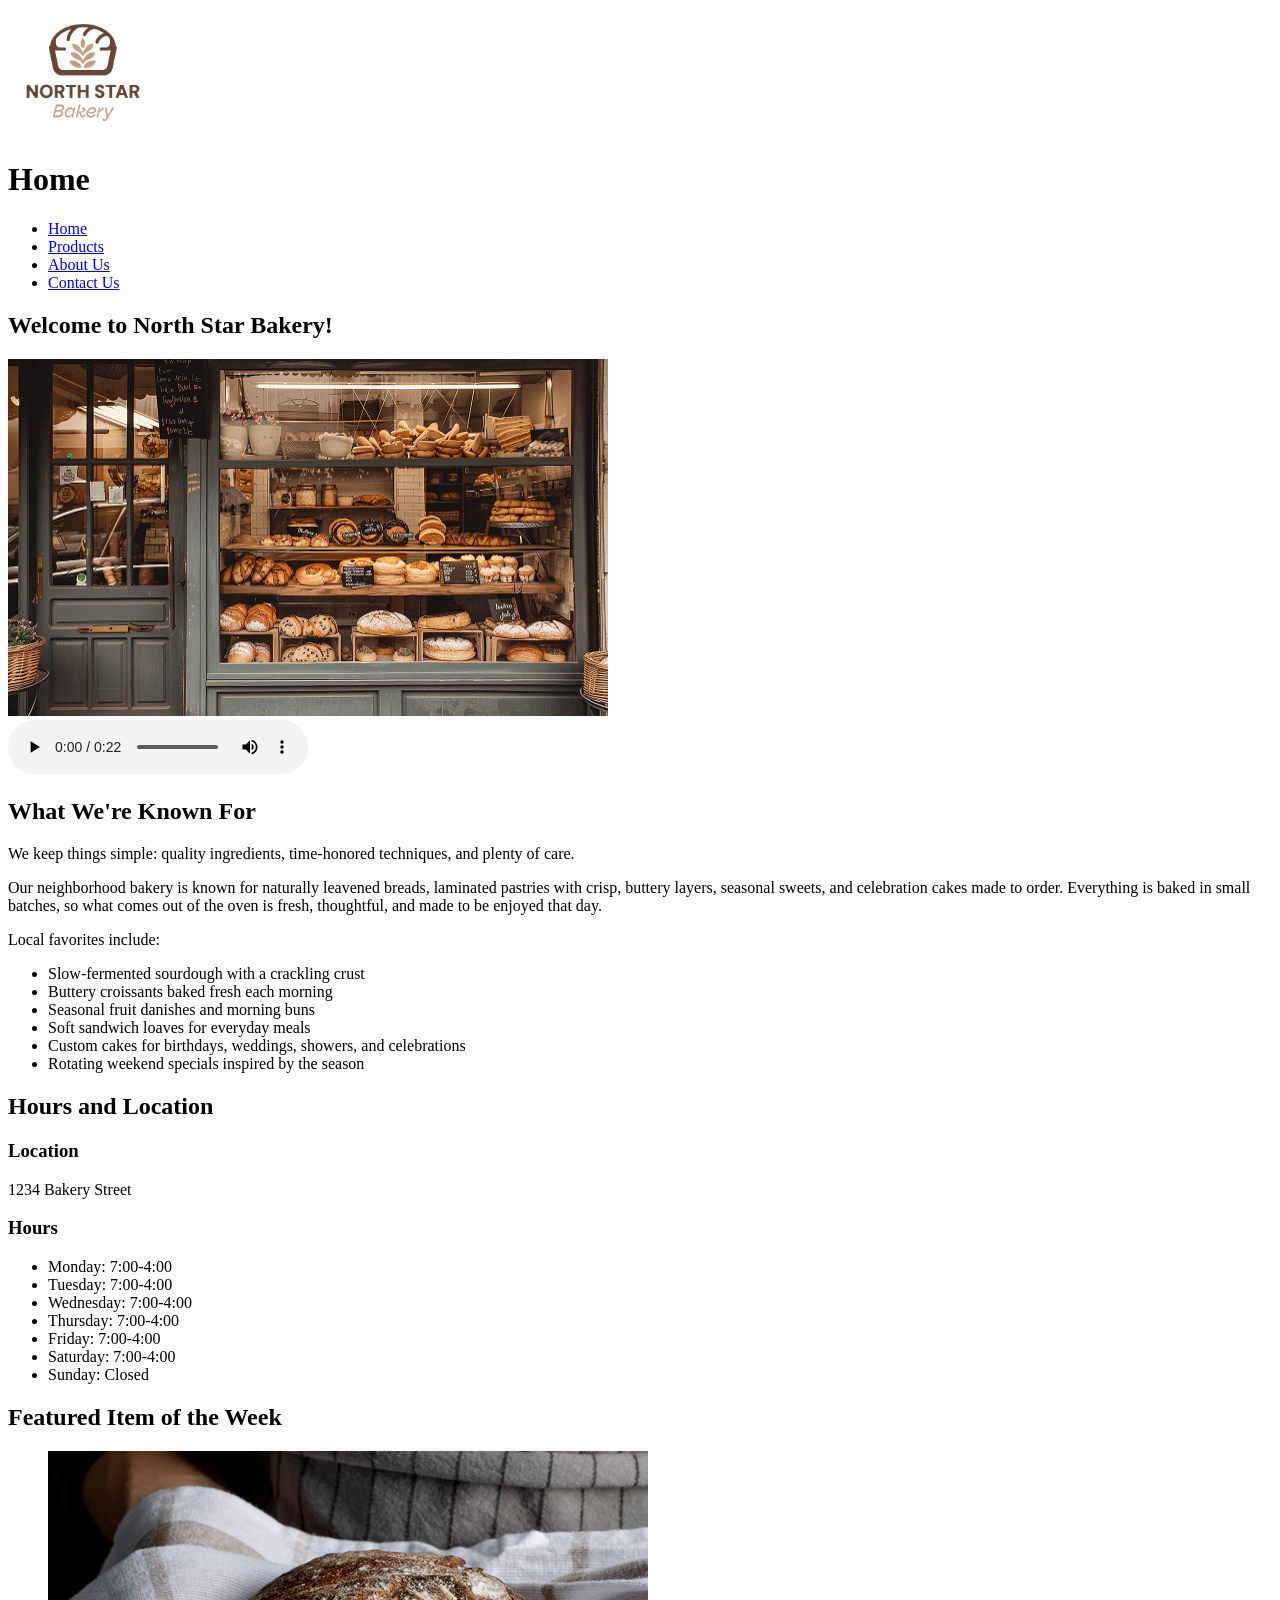
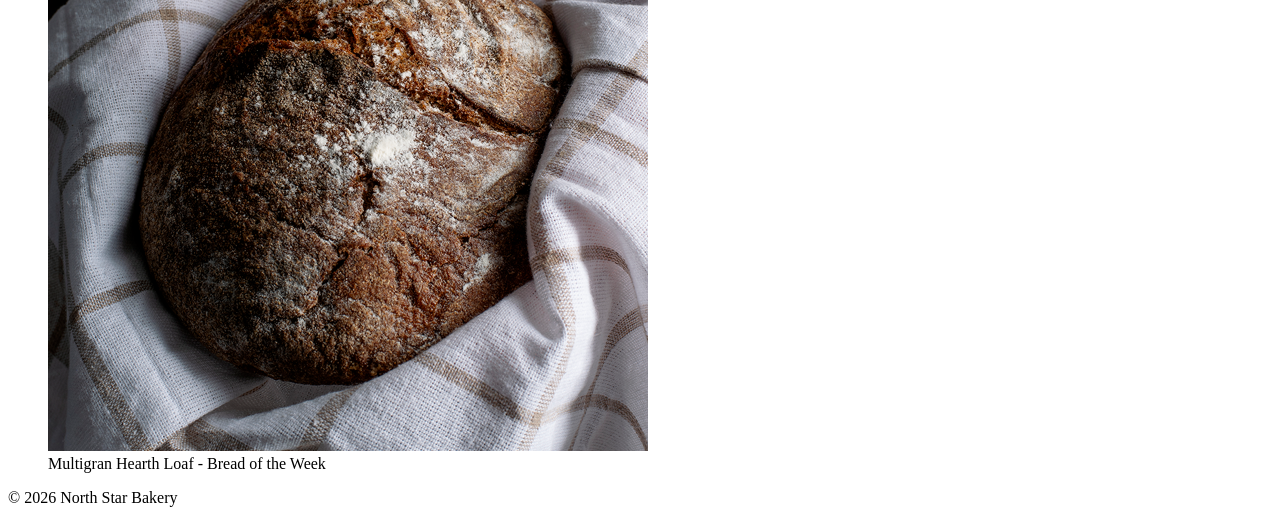
==== index.html @ c11e6767 "Create initial html" ====
<!DOCTYPE html>
<html lang="en">
    <head>
        <meta charset="UTF-8">
        <title>Home | North Star Bakery</title>
    </head>

    <main>
        <header>
            <img src="images/bakery-logo_c.png" width="150" alt="North Star Bakery Logo">

            <h1>Home</h1>

            <nav aria-label="primary">
                <ul>
                    <li><a href="/index.html" aria-current="page">Home</a></li>
                    <li><a href="/pages/products.html">Products</a></li>
                    <li><a href="/pages/about.html">About Us</a></li>
                    <li><a href="/pages/contact.html">Contact Us</a></li>
                </ul>
            </nav>
        </header>

        <body>
            <!--Welcome Message - put .mp3 file here-->
            <section>
                <h2>Welcome to North Star Bakery!</h2>

                <img src="images/bakery-storefront_c.png" width="600" alt="A grey painted bakery storefront with a display of various breads and pastries in the front window">
                <br>
                <audio controls preload="metadata">
                    <source src="assets/audio/bakery-welcome-mixed_c.mp3" type="audio/mpeg">
                    Your browser does not support this audio file.
                </audio>
            </section>

            <!--What We're Known For summary - section with h2 and text-->
            <section>
                <h2>What We're Known For</h2>

                <p>We keep things simple: quality ingredients, time-honored techniques, and plenty of care.

                <p>Our neighborhood bakery is known for naturally leavened breads, laminated pastries with crisp, buttery layers, seasonal sweets, and celebration cakes made to order. Everything is baked in small batches, so what comes out of the oven is fresh, thoughtful, and made to be enjoyed that day.</p>

                <p>Local favorites include:
                    <ul>
                        <li>Slow-fermented sourdough with a crackling crust</li>
                        <li>Buttery croissants baked fresh each morning</li>
                        <li>Seasonal fruit danishes and morning buns</li>
                        <li>Soft sandwich loaves for everyday meals</li>
                        <li>Custom cakes for birthdays, weddings, showers, and celebrations</li>
                        <li>Rotating weekend specials inspired by the season</li>
                    </ul>
                </p>
            </section>

            <!--Hours and location snippet - section with h2 and text-->
            <section>
                <h2>Hours and Location</h2>

                <p><h3>Location</h3></p>
                <p>1234 Bakery Street</p>

                <p><h3>Hours</h3></p>
                <p>
                    <ul>
                        <li>Monday:    7:00-4:00</li>
                        <li>Tuesday:   7:00-4:00</li>
                        <li>Wednesday: 7:00-4:00</li>
                        <li>Thursday:  7:00-4:00</li>
                        <li>Friday:    7:00-4:00</li>
                        <li>Saturday:  7:00-4:00</li>
                        <li>Sunday:    Closed</li>
                    </ul>
                </p>
            </section>

            <!--Featured Item of the Week - show an image with a caption - Include a link to the item on the products page?-->
            <section>
                <h2>Featured Item of the Week</h2>

                <figure>
                    <img src="images/bakery-signature-loaf_c.png" width="600" alt="A person holds a hot, fresh loaf of dark colored bread">
                    <figcaption>Multigran Hearth Loaf - Bread of the Week</figcaption>
                </figure>
            </section>
        </body>

        <footer>
            <p>&copy; 2026 North Star Bakery</p>
        </footer>
    </main>
</html>
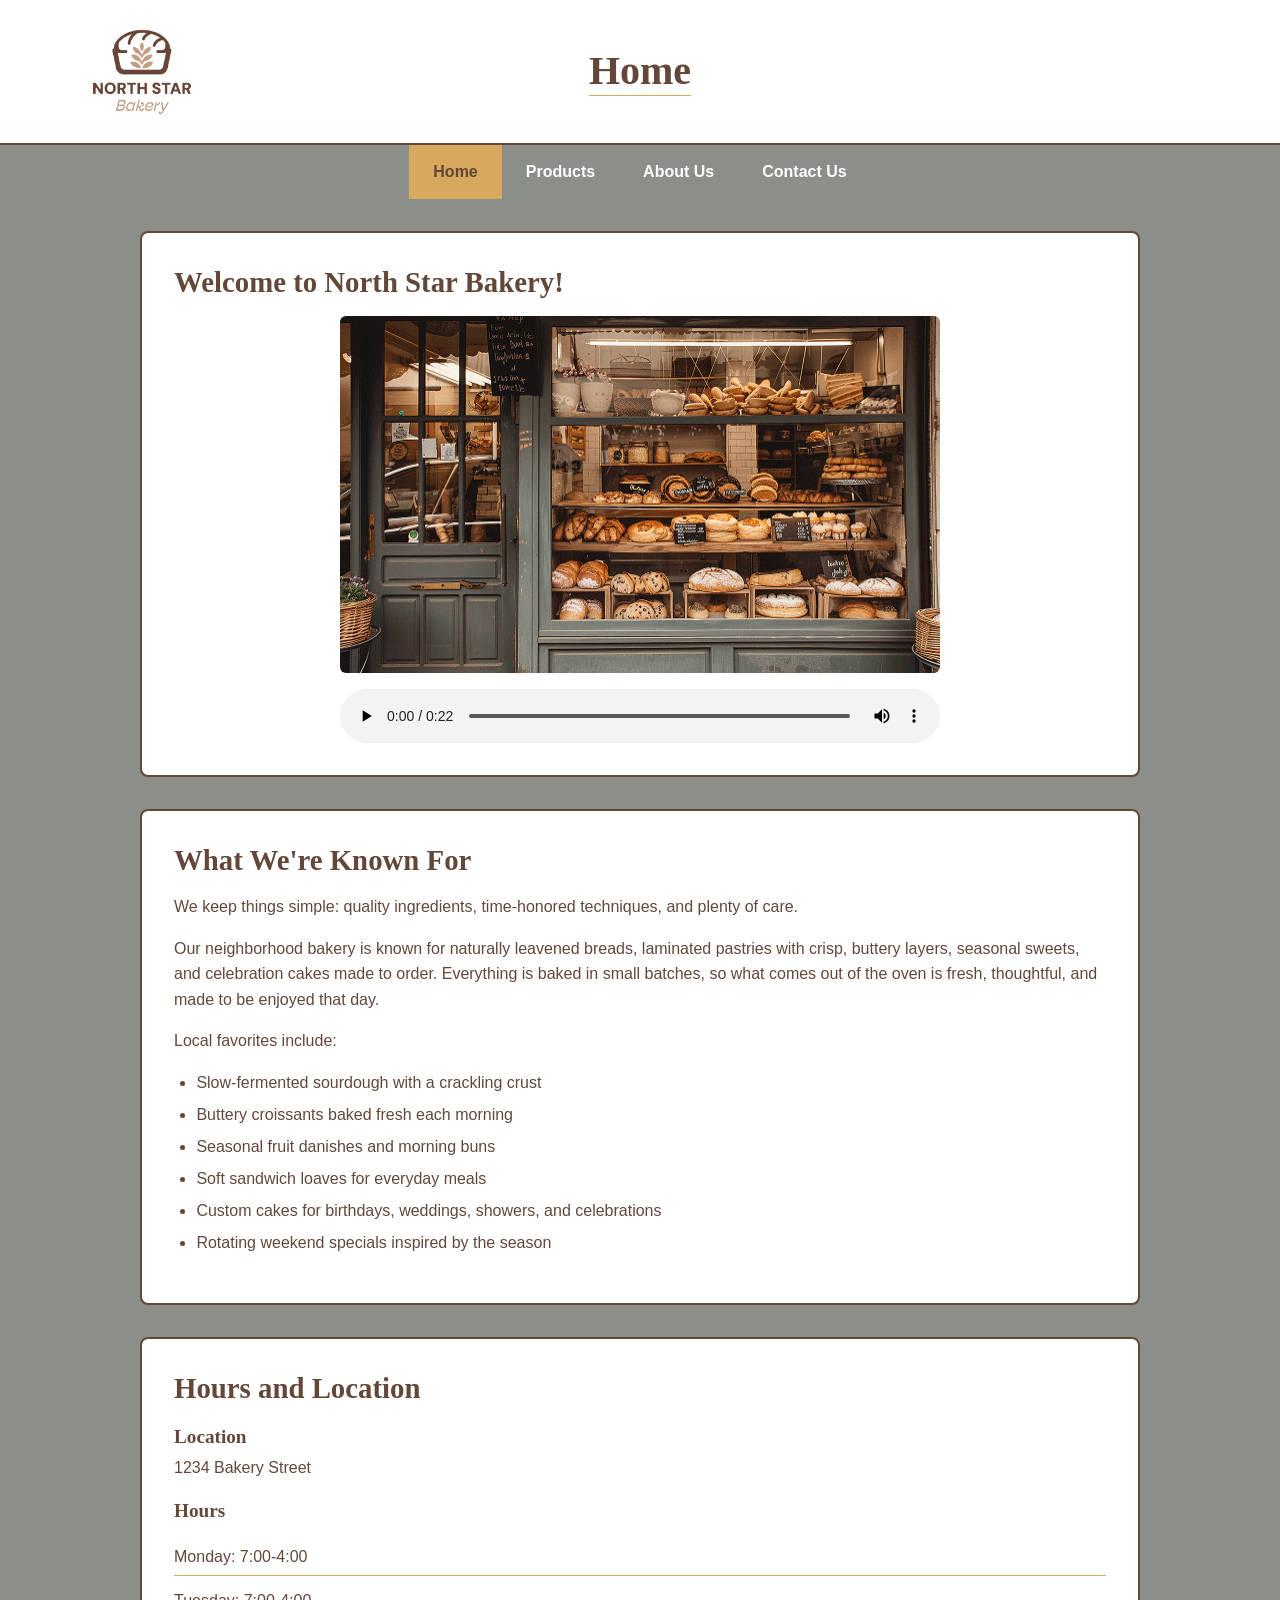
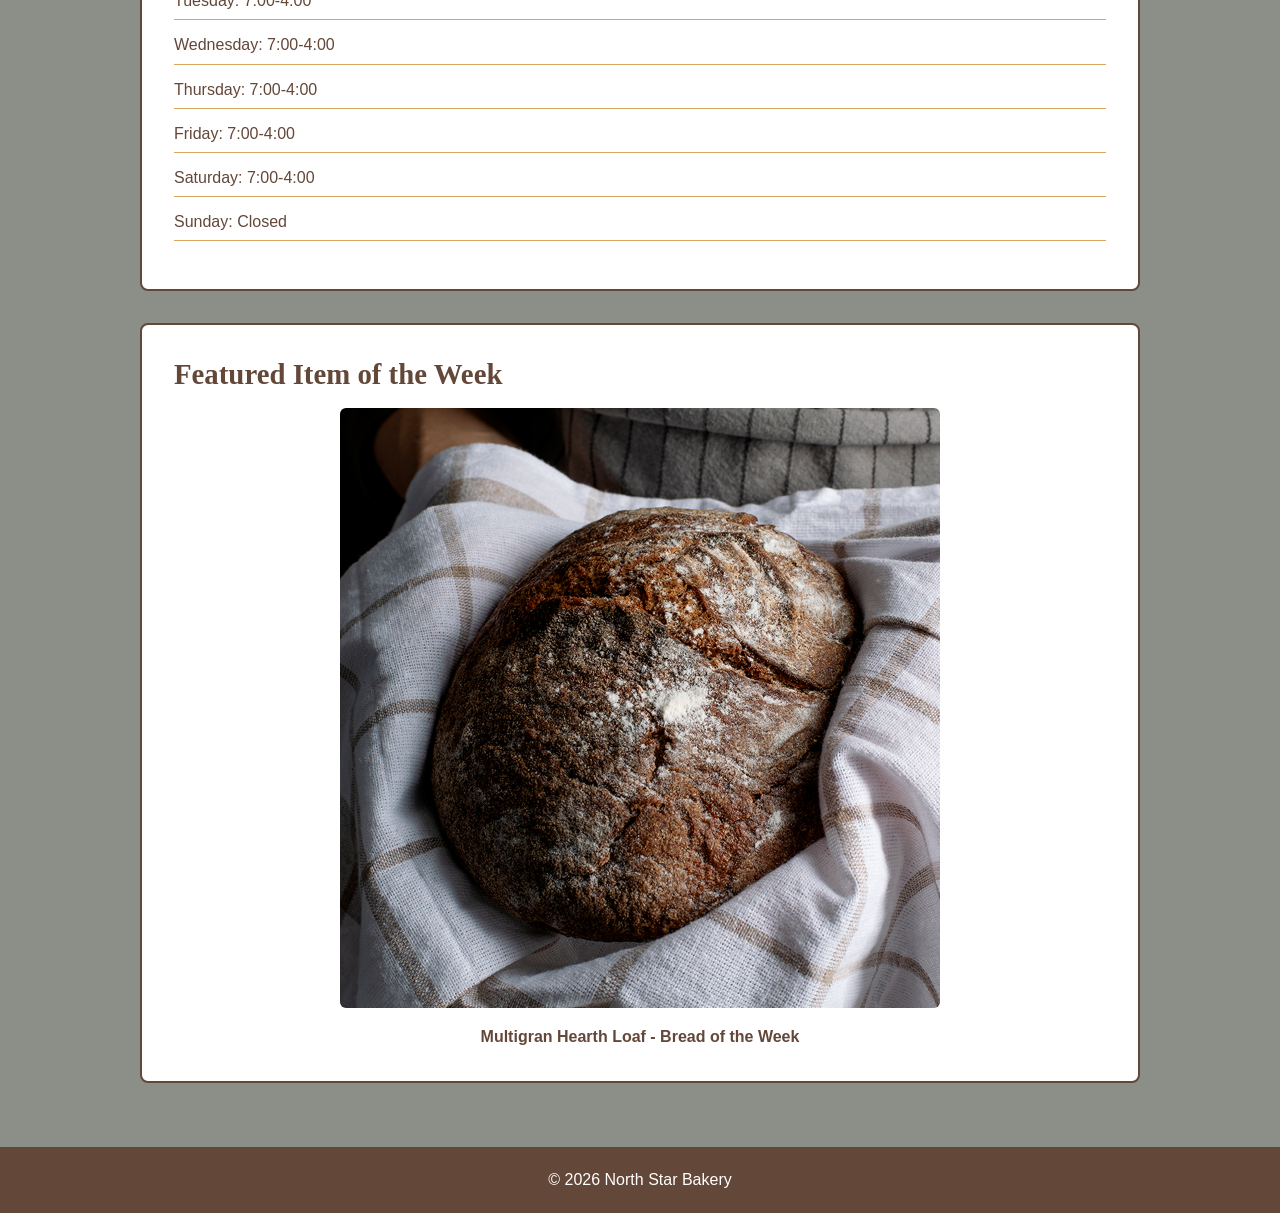
==== commit 92442c4b: "Add CSS" ====
--- a/index.html
+++ b/index.html
@@ -2,16 +2,25 @@
 <html lang="en">
     <head>
         <meta charset="UTF-8">
+
+        <meta name="viewport" content="width=device-width, initial scale=1.0">
+
         <title>Home | North Star Bakery</title>
+
+        <link rel=stylesheet href="/css/styles.css">
     </head>
 
-    <main>
+    <body>
         <header>
-            <img src="images/bakery-logo_c.png" width="150" alt="North Star Bakery Logo">
+            <div class="page-banner">
+                <img class="logo" src="/images/bakery-logo_c.png" width="130" alt="North Star Bakery Logo">
 
-            <h1>Home</h1>
+                <h1>Home</h1>
 
-            <nav aria-label="primary">
+                <div class="logo-spacer"></div>
+            </div>
+
+            <nav class="main-nav" aria-label="primary navigation">
                 <ul>
                     <li><a href="/index.html" aria-current="page">Home</a></li>
                     <li><a href="/pages/products.html">Products</a></li>
@@ -21,20 +30,20 @@
             </nav>
         </header>
 
-        <body>
-            <!--Welcome Message - put .mp3 file here-->
+        <main class="page-content">
+            <!--Welcome Message-->
             <section>
                 <h2>Welcome to North Star Bakery!</h2>
 
                 <img src="images/bakery-storefront_c.png" width="600" alt="A grey painted bakery storefront with a display of various breads and pastries in the front window">
-                <br>
+                
                 <audio controls preload="metadata">
                     <source src="assets/audio/bakery-welcome-mixed_c.mp3" type="audio/mpeg">
                     Your browser does not support this audio file.
                 </audio>
             </section>
 
-            <!--What We're Known For summary - section with h2 and text-->
+            <!--What We're Known For summary-->
             <section>
                 <h2>What We're Known For</h2>
 
@@ -42,52 +51,54 @@
 
                 <p>Our neighborhood bakery is known for naturally leavened breads, laminated pastries with crisp, buttery layers, seasonal sweets, and celebration cakes made to order. Everything is baked in small batches, so what comes out of the oven is fresh, thoughtful, and made to be enjoyed that day.</p>
 
-                <p>Local favorites include:
-                    <ul>
-                        <li>Slow-fermented sourdough with a crackling crust</li>
-                        <li>Buttery croissants baked fresh each morning</li>
-                        <li>Seasonal fruit danishes and morning buns</li>
-                        <li>Soft sandwich loaves for everyday meals</li>
-                        <li>Custom cakes for birthdays, weddings, showers, and celebrations</li>
-                        <li>Rotating weekend specials inspired by the season</li>
-                    </ul>
-                </p>
+                <p>Local favorites include:</p>
+
+                <ul>
+                    <li>Slow-fermented sourdough with a crackling crust</li>
+                    <li>Buttery croissants baked fresh each morning</li>
+                    <li>Seasonal fruit danishes and morning buns</li>
+                    <li>Soft sandwich loaves for everyday meals</li>
+                    <li>Custom cakes for birthdays, weddings, showers, and celebrations</li>
+                    <li>Rotating weekend specials inspired by the season</li>
+                </ul>
             </section>
 
-            <!--Hours and location snippet - section with h2 and text-->
+            <!--Hours and location snippet-->
             <section>
                 <h2>Hours and Location</h2>
 
-                <p><h3>Location</h3></p>
+                <h3>Location</h3>
+
                 <p>1234 Bakery Street</p>
 
-                <p><h3>Hours</h3></p>
-                <p>
-                    <ul>
-                        <li>Monday:    7:00-4:00</li>
-                        <li>Tuesday:   7:00-4:00</li>
-                        <li>Wednesday: 7:00-4:00</li>
-                        <li>Thursday:  7:00-4:00</li>
-                        <li>Friday:    7:00-4:00</li>
-                        <li>Saturday:  7:00-4:00</li>
-                        <li>Sunday:    Closed</li>
-                    </ul>
-                </p>
+                <h3>Hours</h3>
+
+                <ul class="hours-list">
+                    <li>Monday:    7:00-4:00</li>
+                    <li>Tuesday:   7:00-4:00</li>
+                    <li>Wednesday: 7:00-4:00</li>
+                    <li>Thursday:  7:00-4:00</li>
+                    <li>Friday:    7:00-4:00</li>
+                    <li>Saturday:  7:00-4:00</li>
+                    <li>Sunday:    Closed</li>
+                </ul>
             </section>
 
-            <!--Featured Item of the Week - show an image with a caption - Include a link to the item on the products page?-->
+            <!--Featured Item of the Week-->
             <section>
                 <h2>Featured Item of the Week</h2>
 
                 <figure>
-                    <img src="images/bakery-signature-loaf_c.png" width="600" alt="A person holds a hot, fresh loaf of dark colored bread">
+                    <img src="images/bakery-signature-loaf_c.png" width="600" 
+                    alt="A person holds a hot, fresh loaf of dark colored bread">
+                    
                     <figcaption>Multigran Hearth Loaf - Bread of the Week</figcaption>
                 </figure>
             </section>
-        </body>
+        </main>
 
         <footer>
             <p>&copy; 2026 North Star Bakery</p>
         </footer>
-    </main>
+    </body>
 </html>
--- a/css/styles.css
+++ b/css/styles.css
@@ -0,0 +1,415 @@
+/* ======================================== 
+   North Star Bakery - Main Stylesheet
+   ========================================
+   Color palette:
+   White:          #FFFFFF
+   Cream/Beige:    #F7E8D6
+   Gold:           #D9A85F
+   Brown:          #634739
+   Grey:           #8C8E88
+   ======================================== */
+
+
+/* -- Global Reset ------------------------ */
+
+* {
+    box-sizing: border-box;
+}
+
+
+/* == Base Styles ========================= */
+
+html {
+    font-size: 16px;
+}
+
+body {
+    margin: 0;
+    background-color: #8C8E88;
+    color: #634739;
+    font-family: Arial, Helvetica, sans-serif;
+    line-height: 1.6;
+}
+
+
+/* -- Typography -------------------------- */
+
+h1, 
+h2, 
+h3 {
+    font-family: Georgia, "Times New Roman", serif;
+    color: #634739;
+    line-height: 1.2;
+}
+
+h1 {
+    margin: 0;
+    font-size: 2rem;
+    border-bottom: 1px solid #D9A85F;
+}
+
+h2 {
+    margin-top: 0;
+    margin-bottom: 1rem;
+    font-size: 1.6rem;
+}
+
+h3 {
+    margin-bottom: 0.4rem;
+    font-size: 1.2rem;
+}
+
+p {
+    margin-top: 0;
+    margin-bottom: 1rem;
+}
+
+a {
+    color: #D9A85F;
+}
+
+a:hover {
+    color: #634739;
+}
+
+
+/* -- Page Layout ------------------------- */
+
+main {
+    width: 100%;
+}
+
+.content {
+    width: 90%;
+    max-width: 1100px;
+    margin: 0 auto;
+}
+
+
+/* -- Header / Banner --------------------- */
+
+header {
+    background-color: white;
+}
+
+.page-banner {
+    display: flex;
+    flex-direction: column;
+    align-items: center;
+    justify-content: center;
+    gap: 0.75rem;
+    padding: 1.25rem 5%;
+    text-align: center;
+    border-bottom: 2px solid #634739;
+}
+
+.logo {
+    width: 110px;
+    height: auto;
+}
+
+.logo-spacer {
+    display: none;
+}
+
+
+/* -- Navigation -------------------------- */
+
+.main-nav {
+    background-color: #8C8E88;
+}
+
+.main-nav ul {
+    display: flex;
+    flex-direction: column;
+    margin: 0;
+    padding: 0;
+    list-style: none;
+}
+
+.main-nav li {
+    width: 100%;
+}
+
+.main-nav a {
+    display: block;
+    padding: 0.85rem 1rem;
+    color: white;
+    text-align: center;
+    text-decoration: none;
+    font-weight: bold;
+}
+
+.main-nav a:hover,
+.main-nav a:focus {
+    background-color: #D9A85F;
+    color: #634739;
+}
+
+.main-nav a[aria-current="page"] {
+    background-color: #D9A85F;
+    color: #634739;
+}
+
+
+/* -- Main Content ------------------------ */
+
+.page-content {
+    width: 90%;
+    max-width: 1000px;
+    margin: 0 auto;
+    padding: 1.5rem 0;
+}
+
+section {
+    margin-bottom: 1.5rem;
+    padding: 1.5rem;
+    background-color: white;
+    border-radius: 8px;
+    border: 2px solid #634739;
+}
+
+section ul {
+    padding-left: 1.4rem;
+}
+
+section li {
+    margin-bottom: 0.4rem;
+}
+
+
+/* -- Images ------------------------------ */
+
+section img,
+figure img {
+    display: block;
+    width: 100%;
+    max-width: 600px;
+    height: auto;
+    margin: 1rem auto;
+    border-radius: 6px;
+}
+
+
+/* -- Audio Player ------------------------ */
+
+audio {
+    display: block;
+    width: 100%;
+    max-width: 600px;
+    margin: 1rem auto 0;
+}
+
+
+/* -- Figures ----------------------------- */
+
+figure {
+    margin: 0;
+}
+
+figcaption {
+    margin-top: 0.75rem;
+    color: #634739;
+    text-align: center;
+    font-weight: bold;
+}
+
+
+/* -- Hours ------------------------------- */
+
+.hours-list {
+    list-style: none;
+    padding: 0;
+}
+
+.hours-list li {
+    padding: 0.35rem 0;
+    border-bottom: 1px solid #D9A85F;
+}
+
+
+/* -- Footer ------------------------------ */
+
+footer {
+    padding: 1.25rem;
+    background-color: #634739;
+    color: white;
+    text-align: center;
+}
+
+footer p {
+    margin: 0;
+}
+
+
+/* == Larger Screens ====================== */
+
+@media screen and (min-width: 768px) {
+
+    .page-banner {
+        flex-direction: row;
+        justify-content: space-between;
+        padding: 1rem 6%;
+    }
+
+    .logo {
+        width: 130px;
+    }
+
+    .logo-spacer {
+        display: block;
+        width: 130px;
+    }
+
+    h1 {
+        font-size: 2.5rem;
+    }
+
+    h2 {
+        font-size: 1.8rem;
+    }
+
+    .main-nav ul {
+        flex-direction: row;
+        justify-content: center;
+    }
+
+    .main-nav li {
+        width: auto;
+    }
+
+    .main-nav a {
+        padding: 0.9rem 1.5rem;
+    }
+
+    .page-content {
+        padding: 2rem 0;
+    }
+
+    section {
+        margin-bottom: 2rem;
+        padding: 2rem;
+    }
+}
+
+
+/* == Contact Form ======================== */
+
+form {
+    width: 100%;
+    max-width: 700px;
+    margin: 0 auto;
+}
+
+fieldset {
+    margin-bottom: 1.5rem;
+    padding: 1.25rem;
+    border: 1px solid #D9A85F;
+    border-radius: 8px;
+    background-color: #F7E8D6;
+}
+
+legend {
+    padding: 0 0.5rem;
+    color: #634739;
+    font-family: Georgia, "Times New Roman", serif;
+    font-size: 1.3rem;
+    font-weight: bold;
+}
+
+label {
+    display: inline-block;
+    margin-top: 0.75rem;
+    margin-bottom: 0.35rem;
+    color: #634739;
+    font-weight: bold;
+}
+
+
+/* -- Text/date field/area and dropdown --- */
+input[type="text"],
+input[type="email"],
+input[type="date"],
+select,
+textarea {
+    width: 100%;
+    padding: 0.75rem;
+
+    border: 1px solid #D9A85F;
+    border-radius: 5px;
+
+    background-color: white;
+    color: #634739;
+
+    font-family: Arial, Helvetica, sans-serif;
+    font-size: 1rem;
+
+    transition: border-color 0.2s ease,
+                box-shadow 0.2s ease;
+}
+
+
+/* -- Make select menus easier to use ----- */
+select {
+    cursor: pointer;
+}
+
+
+/* -- Allow textareas to grow vertically -- */
+textarea {
+    min-height: 120px;
+    resize: vertical;
+}
+
+
+/* -- Highlight currently selected field -- */
+input:focus,
+select:focus,
+textarea:focus {
+    outline: none;
+    border-color: #634739;
+    box-shadow: 0 0 0 3px rgba(217, 168, 95, 0.35);
+}
+
+
+/* -- Submit Button ----------------------- */
+button[type="submit"] {
+    width: 100%;
+    padding: 0.85rem 1.5rem;
+
+    border: none;
+    border-radius: 5px;
+
+    background-color: #634739;
+    color: white;
+
+    font-family: Arial, Helvetica, sans-serif;
+    font-size: 1rem;
+    font-weight: bold;
+
+    cursor: pointer;
+
+    transition: background-color 0.2s ease,
+                color 0.2s ease;
+}
+
+button[type="submit"]:hover,
+button[type="submit"]:focus {
+    background-color: #D9A85F;
+    color: #634739;
+}
+
+
+/* == Contact Form - Larger Screens ======= */
+
+@media screen and (min-width: 768px) {
+
+    fieldset {
+        padding: 1.75rem;
+    }
+
+    button[type="submit"] {
+        width: auto;
+        min-width: 180px;
+    }
+}
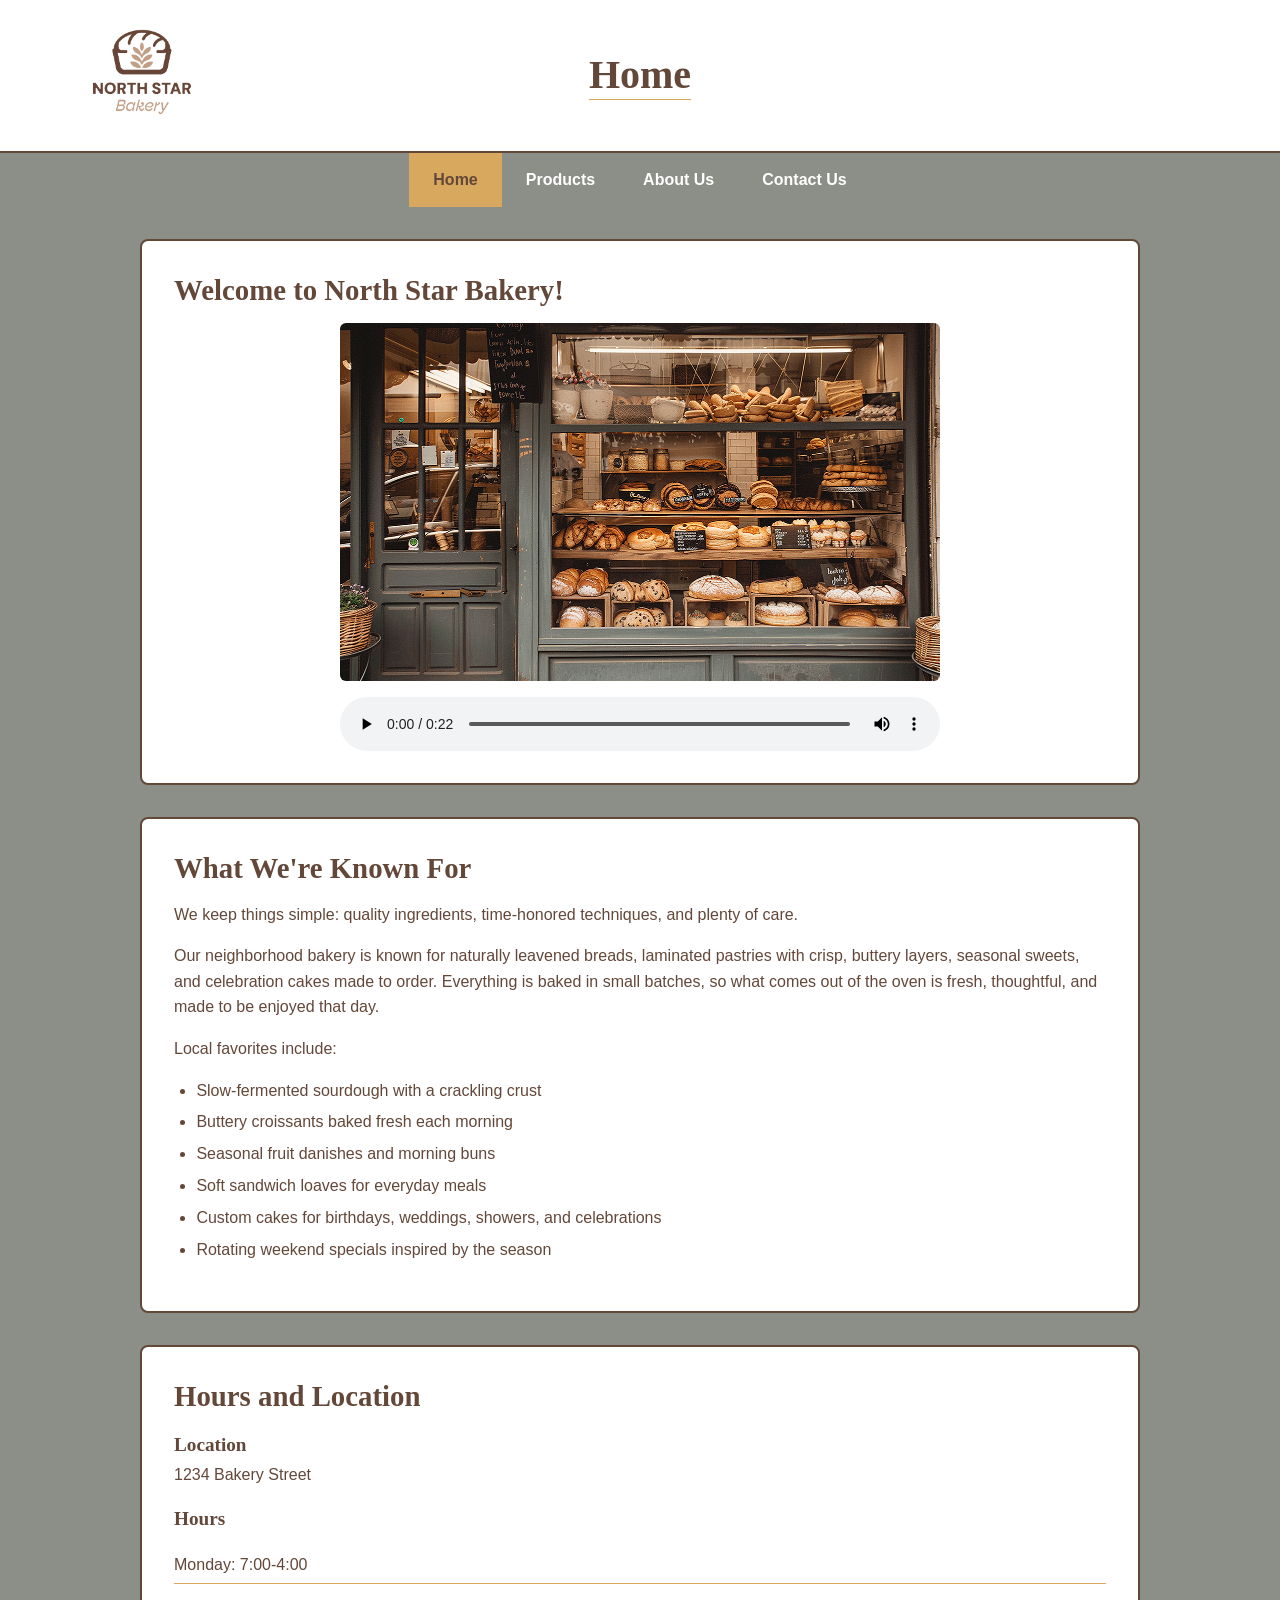
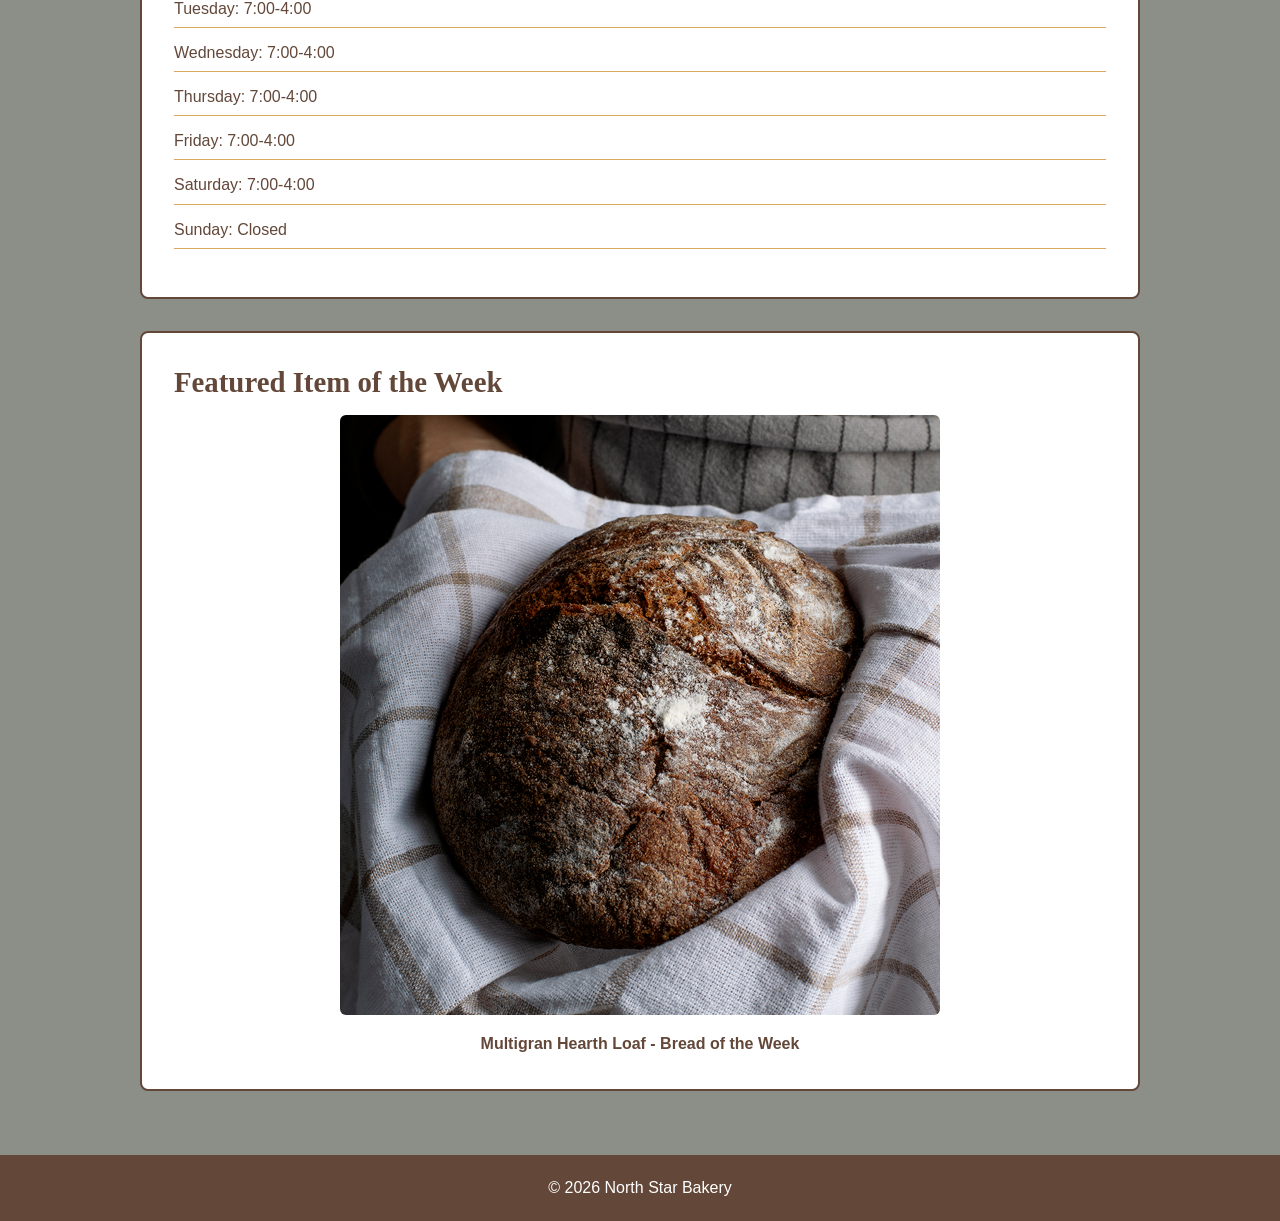
==== commit 84737825: "Add link to Home to logo" ====
--- a/index.html
+++ b/index.html
@@ -13,7 +13,9 @@
     <body>
         <header>
             <div class="page-banner">
-                <img class="logo" src="/images/bakery-logo_c.png" width="130" alt="North Star Bakery Logo">
+                <a href="/index.html">
+                    <img class="logo" src="/images/bakery-logo_c.png" width="130" alt="North Star Bakery Logo">
+                </a>
 
                 <h1>Home</h1>
 
--- a/css/styles.css
+++ b/css/styles.css
@@ -10,7 +10,7 @@
    ======================================== */
 
 
-/* -- Global Reset ------------------------ */
+/* == Global Reset ======================== */
 
 * {
     box-sizing: border-box;
@@ -65,24 +65,11 @@
 }
 
 a {
+    color: #634739;
+}
+
+a:hover {
     color: #D9A85F;
-}
-
-a:hover {
-    color: #634739;
-}
-
-
-/* -- Page Layout ------------------------- */
-
-main {
-    width: 100%;
-}
-
-.content {
-    width: 90%;
-    max-width: 1100px;
-    margin: 0 auto;
 }
 
 
@@ -154,6 +141,10 @@
 
 /* -- Main Content ------------------------ */
 
+main {
+    width: 100%;
+}
+
 .page-content {
     width: 90%;
     max-width: 1000px;
